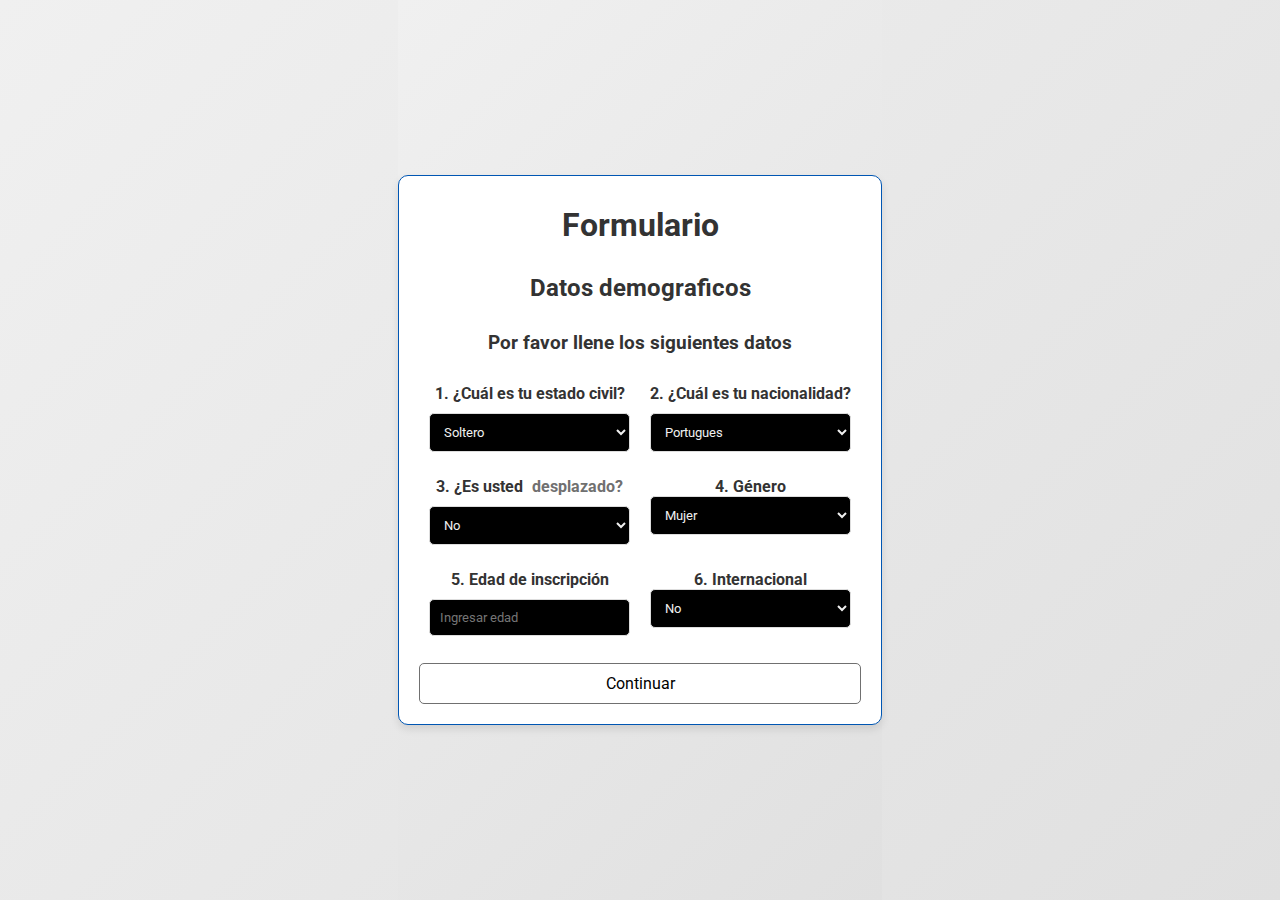
==== index.html @ 26003c54 "Formulario datos demograficos" ====
<!DOCTYPE html>
<html lang="en">
    <head>
        <meta charset="UTF-8">
        <meta name="viewport" content="width=device-width, initial-scale=1.0">
        <title>Formulario</title>
        <link rel="stylesheet" href="styles.css">
    </head>
    <body>
        <div class="form">
            <h1>Formulario</h1>
            <h2>Datos demograficos</h2>
            <h3>Por favor llene los siguientes datos</h3>
            <form action="/submit">
                <div class="form-group">
                    <label for="estadoCivil">1. ¿Cuál es tu estado
                        civil?</label>
                    <select name="esCivil" id="estadoCivil">
                        <option value="1">Soltero</option>
                        <option value="2">Casado</option>
                        <option value="3">Viudo</option>
                        <option value="4">Divorciado</option>
                        <option value="5">Unión libre</option>
                        <option value="6">Legalmente separado</option>
                    </select>
                </div>

                <div class="form-group">
                    <label for="nacionalidad">2. ¿Cuál es tu
                        nacionalidad?</label>
                    <select name="nacion" id="nacionalidad">
                        <option value="1">Portugues</option>
                        <option value="2">Alemán</option>
                        <option value="3">Español</option>
                        <option value="4">Italiano</option>
                        <option value="5">Holandés</option>
                        <option value="6">Inglés</option>
                        <option value="7">Lituano</option>
                        <option value="8">Angoleño</option>
                        <option value="9">Cabo Verde</option>
                        <option value="10">Guineano</option>
                        <option value="11">Mozambiqueño</option>
                        <option value="12">Santomano</option>
                        <option value="13">Turco</option>
                        <option value="14">Brasileño</option>
                        <option value="15">Rumano</option>
                        <option value="16">Moldavia</option>
                        <option value="17">Mexicano</option>
                        <option value="18">Ucraniano</option>
                        <option value="19">Ruso</option>
                        <option value="20">Cubano</option>
                        <option value="21">Colombiano</option>
                    </select>
                </div>

                <div class="form-group">
                    <label for="displazado">3. ¿Es usted
                        <span class="tooltip-icon" tabindex="0">desplazado?
                            <span class="tooltip-text">Haber dejado su localidad
                                por causas ajenas</span>
                        </span></label>
                    <select name="desplazado" id="desplazado">
                        <option value="0">No</option>
                        <option value="1">Si</option>
                    </select>
                </div>

                <div class="form-group">
                    <label for="genero">4. Género
                        <select name="genero" id="genero">
                            <option value="0">Mujer</option>
                            <option value="1">Hombre</option>
                        </select>
                    </label>
                </div>

                <div class="form-group">
                    <label for="edad">5. Edad de inscripción</label>
                    <input type="number" id="edad" name="edad" min="17"
                        max="90" placeholder="Ingresar edad" required>
                </div>

                <div class="form-group">
                    <label for="genero">6. Internacional
                        <select name="genero" id="genero">
                            <option value="0">No</option>
                            <option value="1">Si</option>
                        </select>
                    </label>
                </div>
            </form>
            <button class="boton">
                <a href="./formSocioeconomico.html">Continuar</a>
            </button>
        </div>
    </body>
</html>
---- styles.css ----
@import url('https://fonts.googleapis.com/css2?family=Roboto:wght@400;700&display=swap');

* {
    box-sizing: border-box;
    margin: 0;
    padding: 0;
}

body,
html {
    height: 100%;
    display: flex;
    justify-content: center;
    align-items: center;
    font-family: 'Roboto', sans-serif;
    background: linear-gradient(135deg, #f0f0f0, #e0e0e0);
    /* Fondo degradado */
    color: #333;
}

.form {
    width: 100%;
    display: flex;
    flex-direction: column;
    text-align: center;
    align-items: center;
    justify-content: center;
    gap: 10px;
    padding: 20px;
    max-width: 1000px;
    margin: 0 auto;
    border: 1px solid #0056b3;
    border-radius: 10px;
    box-shadow: 0 4px 8px rgba(0, 0, 0, 0.1);
    background-color: #ffffff;
    animation: fadeIn 1s ease-in-out;
}

form {
    display: grid;
    grid-template-columns: 1fr 1fr;
    gap: 20px;
}

.form>* {
    width: 100%;
    padding: 10px;
    text-align: center;
    border-radius: 5px;
    background-color: #ffffff;
}

.form-group {
    display: flex;
    flex-direction: column;
    margin-bottom: 5px;
}

label {
    font-weight: bold;
    margin-bottom: 10px;
}

select {
    width: 100%;
    padding: 10px;
    border: 1px solid #ddd;
    border-radius: 5px;
    background-color: black;
    font-family: 'Roboto', sans-serif;
    color: #f0f0f0;
}

input {
    width: 100%;
    padding: 10px;
    border: 1px solid #ddd;
    border-radius: 5px;
    background-color: black;
    font-family: 'Roboto', sans-serif;
    color: #f0f0f0;
}

.boton {
    display: inline-block;
    color: #b9b9b9;
    border: none;
    padding: 10px 20px;
    font-size: 16px;
    cursor: pointer;
    border: 1px solid #707070;
}

.boton:hover {
    background-color: #7e7e7e;
}

.boton a {
    text-decoration: none;
    color: black;
    font-family: 'Roboto', sans-serif;
}

.tooltip-icon {
    position: relative;
    display: inline-block;
    color: #707070;
    font-weight: bold;
    cursor: pointer;
    margin-left: 5px;
}

.tooltip-icon:hover .tooltip-text,
.tooltip-icon:focus .tooltip-text {
    visibility: visible;
    opacity: 1;
}

.tooltip-text {
    visibility: hidden;
    width: 180px;
    background-color: #555;
    color: #fff;
    text-align: center;
    padding: 5px;
    border-radius: 5px;
    position: absolute;
    z-index: 1;
    bottom: 125%;
    left: 50%;
    transform: translateX(-50%);
    opacity: 0;
    transition: opacity 0.3s;
    font-size: 12px;
}

.tooltip-text::after {
    content: "";
    position: absolute;
    top: 100%;
    left: 50%;
    margin-left: -5px;
    border-width: 5px;
    border-style: solid;
    border-color: #555 transparent transparent transparent;
}

.result-container {
    display: flex;
    justify-content: center;
    align-items: flex-start;
    width: 100%;
    max-width: 1200px;
    padding: 20px;
    gap: 20px;
    /* Separación entre los recuadros */
    animation: fadeIn 1s ease-in-out;
}

@keyframes fadeIn {
    from {
        opacity: 0;
        transform: translateY(-20px);
    }

    to {
        opacity: 1;
        transform: translateY(0);
    }
}

/* Recuadros de datos interesantes */
.info-box {
    background-color: #ffeb3b;
    /* Color post-it */
    padding: 20px;
    border-radius: 12px;
    width: 25%;
    box-shadow: 0 4px 10px rgba(0, 0, 0, 0.2);
    font-size: 0.9rem;
    transform: rotate(-2deg);
    /* Efecto de post-it */
    transition: transform 0.3s ease, box-shadow 0.3s ease;
    position: relative;
    animation: slideIn 0.5s ease-in-out;
}

@keyframes slideIn {
    from {
        opacity: 0;
        transform: translateX(-50px);
    }

    to {
        opacity: 1;
        transform: translateX(0);
    }
}

.info-box:hover {
    transform: rotate(0deg) scale(1.05);
    /* Efecto al pasar el ratón */
    box-shadow: 0 8px 20px rgba(0, 0, 0, 0.3);
}

.info-box::before {
    content: '';
    position: absolute;
    top: -10px;
    left: -10px;
    right: -10px;
    bottom: -10px;
    background: rgba(255, 255, 255, 0.5);
    z-index: -1;
    filter: blur(10px);
}

.info-box h2 {
    font-size: 1.2rem;
    color: #333;
    /* Color del título */
    margin-bottom: 10px;
    text-shadow: 1px 1px 2px rgba(0, 0, 0, 0.1);
}

.info-box p {
    color: #333;
}

/* Recuadro central */
.outer-box {
    background-color: #ffffff;
    /* Fondo blanco */
    padding: 20px;
    border-radius: 16px;
    box-shadow: 0 8px 20px rgba(0, 0, 0, 0.3);
    max-width: 600px;
    width: 50%;
    text-align: center;
    animation: fadeIn 1s ease-in-out;
}

/* Título */
.title-box {
    background-color: #f5f5f5;
    padding: 20px;
    border-radius: 12px;
    margin-bottom: 20px;
    box-shadow: 0 4px 10px rgba(0, 0, 0, 0.1);
}

.title-box h1 {
    font-size: 2rem;
    color: #333;
    text-transform: uppercase;
    letter-spacing: 2px;
    text-shadow: 2px 2px 4px rgba(0, 0, 0, 0.1);
}

/* Predicción */
.prediction-box {
    margin-bottom: 20px;
}

.prediction-label {
    font-size: 1.2rem;
    color: #333;
    margin-bottom: 10px;
}

.prediction-result {
    background-color: #4caf50;
    /* Fondo verde */
    color: #ffffff;
    padding: 20px;
    border-radius: 12px;
    font-size: 1.3rem;
    box-shadow: 0 8px 20px rgba(0, 0, 0, 0.15);
    animation: pulse 1.5s infinite;
}

.prediction-result-mid {
    background-color: rgb(226, 206, 20);
    /* Fondo verde */
    color: #ffffff;
    padding: 20px;
    border-radius: 12px;
    font-size: 1.3rem;
    box-shadow: 0 8px 20px rgba(0, 0, 0, 0.15);
    animation: pulse 1.5s infinite;
}

.prediction-result-bad {
    background-color: rgb(226, 206, 20);
    /* Fondo verde */
    color: #ffffff;
    padding: 20px;
    border-radius: 12px;
    font-size: 1.3rem;
    box-shadow: 0 8px 20px rgba(0, 0, 0, 0.15);
    animation: pulse 1.5s infinite;
}

@keyframes pulse {
    0% {
        transform: scale(1);
    }

    50% {
        transform: scale(1.05);
    }

    100% {
        transform: scale(1);
    }
}

/* Botones */
.button-container {
    display: flex;
    justify-content: space-between;
    gap: 10px;
}

.btn {
    flex: 1;
    padding: 10px;
    background: linear-gradient(135deg, #333, #555);
    color: #ffffff;
    border: none;
    border-radius: 8px;
    font-size: 1rem;
    cursor: pointer;
    transition: background 0.3s ease, transform 0.3s ease, box-shadow 0.3s ease;
    position: relative;
    overflow: hidden;
}

.btn::before {
    content: '';
    position: absolute;
    top: 0;
    left: -75%;
    width: 150%;
    height: 100%;
    background: rgba(255, 255, 255, 0.2);
    transform: skewX(-30deg);
    transition: left 0.5s ease;
}

.btn:hover::before {
    left: 100%;
}

.btn.next-page {
    background: linear-gradient(135deg, #007bff, #0056b3);
}

.btn.clear-form {
    background: linear-gradient(135deg, #dc3545, #a71d2a);
}

.btn:hover {
    opacity: 0.9;
    transform: scale(1.05);
    box-shadow: 0 8px 20px rgba(0, 0, 0, 0.3);
}
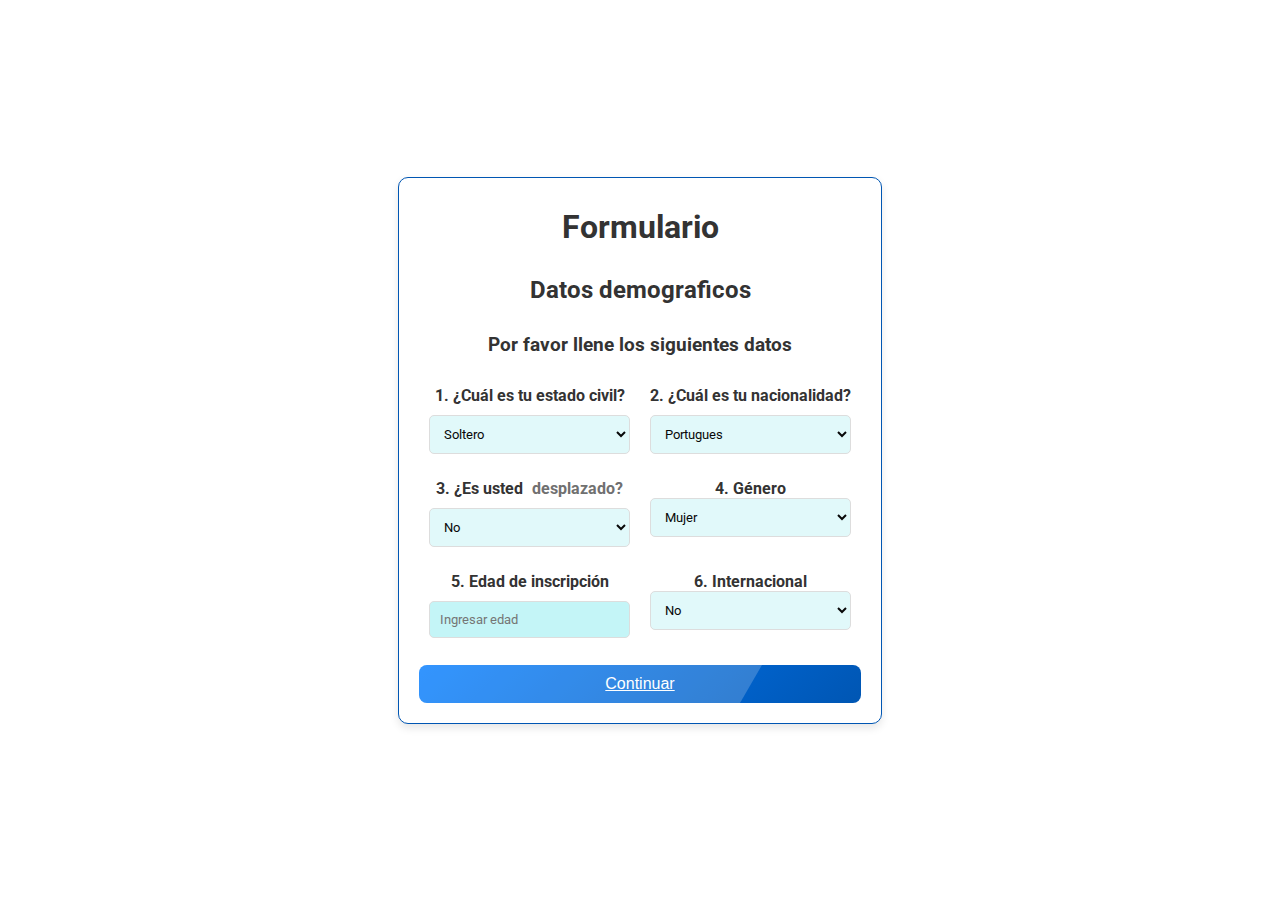
==== commit f4d5d3ec: "Mejoras en el diseño" ====
--- a/index.html
+++ b/index.html
@@ -89,8 +89,8 @@
                     </label>
                 </div>
             </form>
-            <button class="boton">
-                <a href="./formSocioeconomico.html">Continuar</a>
+            <button class="btn next-page">
+                <a style="color: white;" href="formSocioeconomico.html">Continuar</a>
             </button>
         </div>
     </body>
--- a/styles.css
+++ b/styles.css
@@ -6,17 +6,18 @@
     padding: 0;
 }
 
-body,
-html {
+html, body {
     height: 100%;
     display: flex;
     justify-content: center;
     align-items: center;
     font-family: 'Roboto', sans-serif;
-    background: linear-gradient(135deg, #f0f0f0, #e0e0e0);
-    /* Fondo degradado */
-    color: #333;
-}
+    background-image: url("https://static.vecteezy.com/system/resources/previews/009/362/398/non_2x/blue-dynamic-shape-abstract-background-suitable-for-web-and-mobile-app-backgrounds-eps-10-vector.jpg");
+    background-size: cover;
+    background-position: center;
+    color: #333;
+}
+
 
 .form {
     width: 100%;
@@ -66,9 +67,9 @@
     padding: 10px;
     border: 1px solid #ddd;
     border-radius: 5px;
-    background-color: black;
+    background-color: rgb(225, 249, 250);
     font-family: 'Roboto', sans-serif;
-    color: #f0f0f0;
+    color: #080808;
 }
 
 input {
@@ -76,7 +77,7 @@
     padding: 10px;
     border: 1px solid #ddd;
     border-radius: 5px;
-    background-color: black;
+    background-color: rgb(196, 245, 247);
     font-family: 'Roboto', sans-serif;
     color: #f0f0f0;
 }
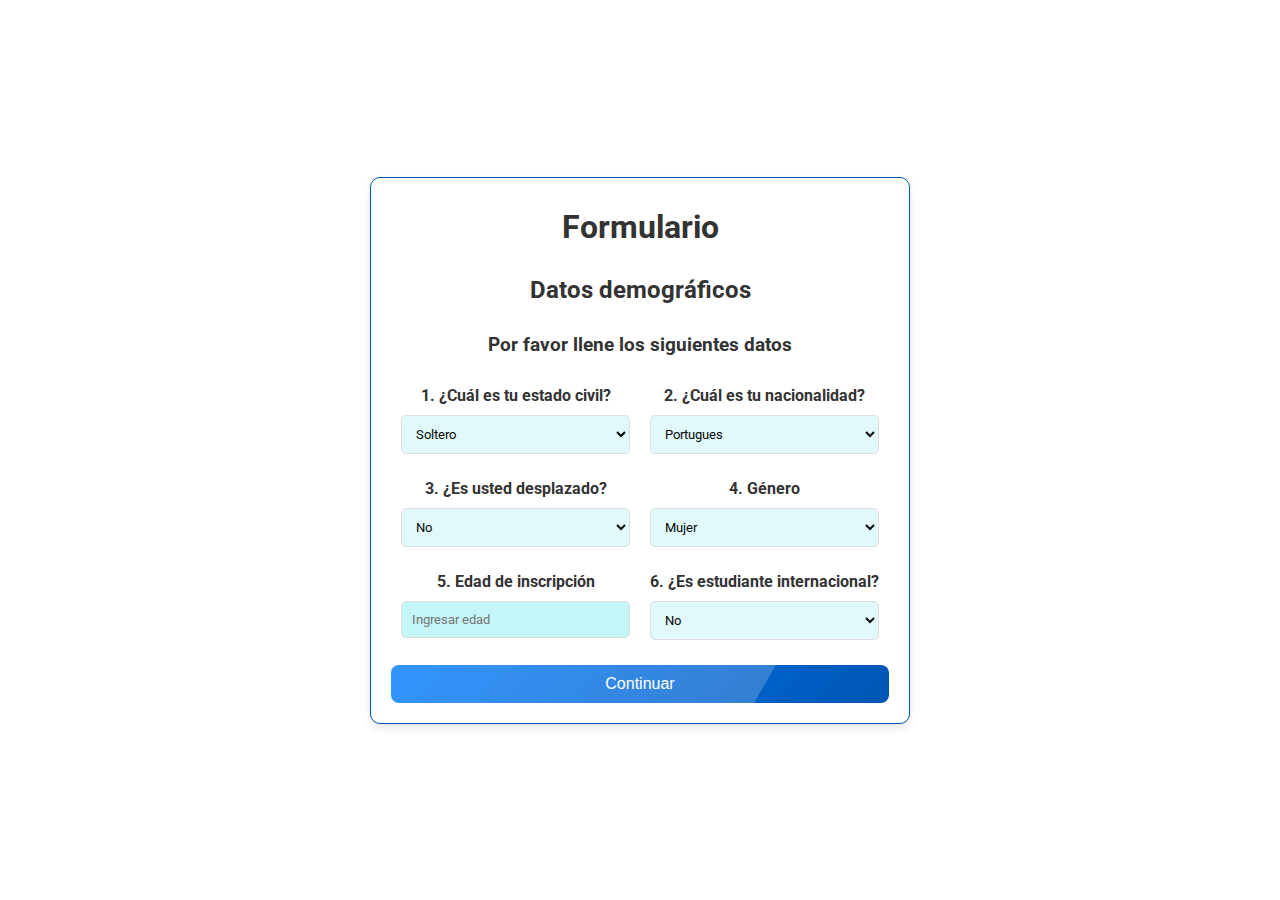
==== commit a137acec: "Avance backend" ====
--- a/index.html
+++ b/index.html
@@ -1,3 +1,4 @@
+<!--INDEX-->
 <!DOCTYPE html>
 <html lang="en">
     <head>
@@ -9,13 +10,13 @@
     <body>
         <div class="form">
             <h1>Formulario</h1>
-            <h2>Datos demograficos</h2>
+            <h2>Datos demográficos</h2>
             <h3>Por favor llene los siguientes datos</h3>
-            <form action="/submit">
+            <form id="formDemografico">
                 <div class="form-group">
                     <label for="estadoCivil">1. ¿Cuál es tu estado
                         civil?</label>
-                    <select name="esCivil" id="estadoCivil">
+                    <select name="estadoCivil" id="estadoCivil">
                         <option value="1">Soltero</option>
                         <option value="2">Casado</option>
                         <option value="3">Viudo</option>
@@ -28,7 +29,7 @@
                 <div class="form-group">
                     <label for="nacionalidad">2. ¿Cuál es tu
                         nacionalidad?</label>
-                    <select name="nacion" id="nacionalidad">
+                    <select name="nacionalidad" id="nacionalidad">
                         <option value="1">Portugues</option>
                         <option value="2">Alemán</option>
                         <option value="3">Español</option>
@@ -54,44 +55,52 @@
                 </div>
 
                 <div class="form-group">
-                    <label for="displazado">3. ¿Es usted
-                        <span class="tooltip-icon" tabindex="0">desplazado?
-                            <span class="tooltip-text">Haber dejado su localidad
-                                por causas ajenas</span>
-                        </span></label>
+                    <label for="desplazado">3. ¿Es usted desplazado?</label>
                     <select name="desplazado" id="desplazado">
                         <option value="0">No</option>
-                        <option value="1">Si</option>
+                        <option value="1">Sí</option>
                     </select>
                 </div>
 
                 <div class="form-group">
-                    <label for="genero">4. Género
-                        <select name="genero" id="genero">
-                            <option value="0">Mujer</option>
-                            <option value="1">Hombre</option>
-                        </select>
-                    </label>
+                    <label for="genero">4. Género</label>
+                    <select name="genero" id="genero">
+                        <option value="0">Mujer</option>
+                        <option value="1">Hombre</option>
+                    </select>
                 </div>
 
                 <div class="form-group">
                     <label for="edad">5. Edad de inscripción</label>
-                    <input type="number" id="edad" name="edad" min="17"
-                        max="90" placeholder="Ingresar edad" required>
+                    <input type="number" id="edad" name="edad" min="17" max="90"
+                        placeholder="Ingresar edad" required>
                 </div>
 
                 <div class="form-group">
-                    <label for="genero">6. Internacional
-                        <select name="genero" id="genero">
-                            <option value="0">No</option>
-                            <option value="1">Si</option>
-                        </select>
-                    </label>
+                    <label for="internacional">6. ¿Es estudiante
+                        internacional?</label>
+                    <select name="internacional" id="internacional">
+                        <option value="0">No</option>
+                        <option value="1">Sí</option>
+                    </select>
                 </div>
             </form>
-            <button class="btn next-page">
-                <a style="color: white;" href="formSocioeconomico.html">Continuar</a>
+            <button type="button" class="btn next-page"
+                id="submitFormDemogarfico">
+                Continuar
             </button>
         </div>
+        <script>
+            document.getElementById('submitFormDemogarfico').addEventListener('click', function() {
+                localStorage.setItem('estadoCivil', document.getElementById('estadoCivil').value);
+                localStorage.setItem('nacionalidad', document.getElementById('nacionalidad').value);
+                localStorage.setItem('desplazado', document.getElementById('desplazado').value);
+                localStorage.setItem('genero', document.getElementById('genero').value);
+                localStorage.setItem('edad', document.getElementById('edad').value);
+                localStorage.setItem('internacional', document.getElementById('internacional').value);
+
+                window.location.href = "formSocioeconomico.html";
+            });
+        </script>
     </body>
-</html>+</html>
--- a/styles.css
+++ b/styles.css
@@ -79,7 +79,7 @@
     border-radius: 5px;
     background-color: rgb(196, 245, 247);
     font-family: 'Roboto', sans-serif;
-    color: #f0f0f0;
+    color: #000000;
 }
 
 .boton {
